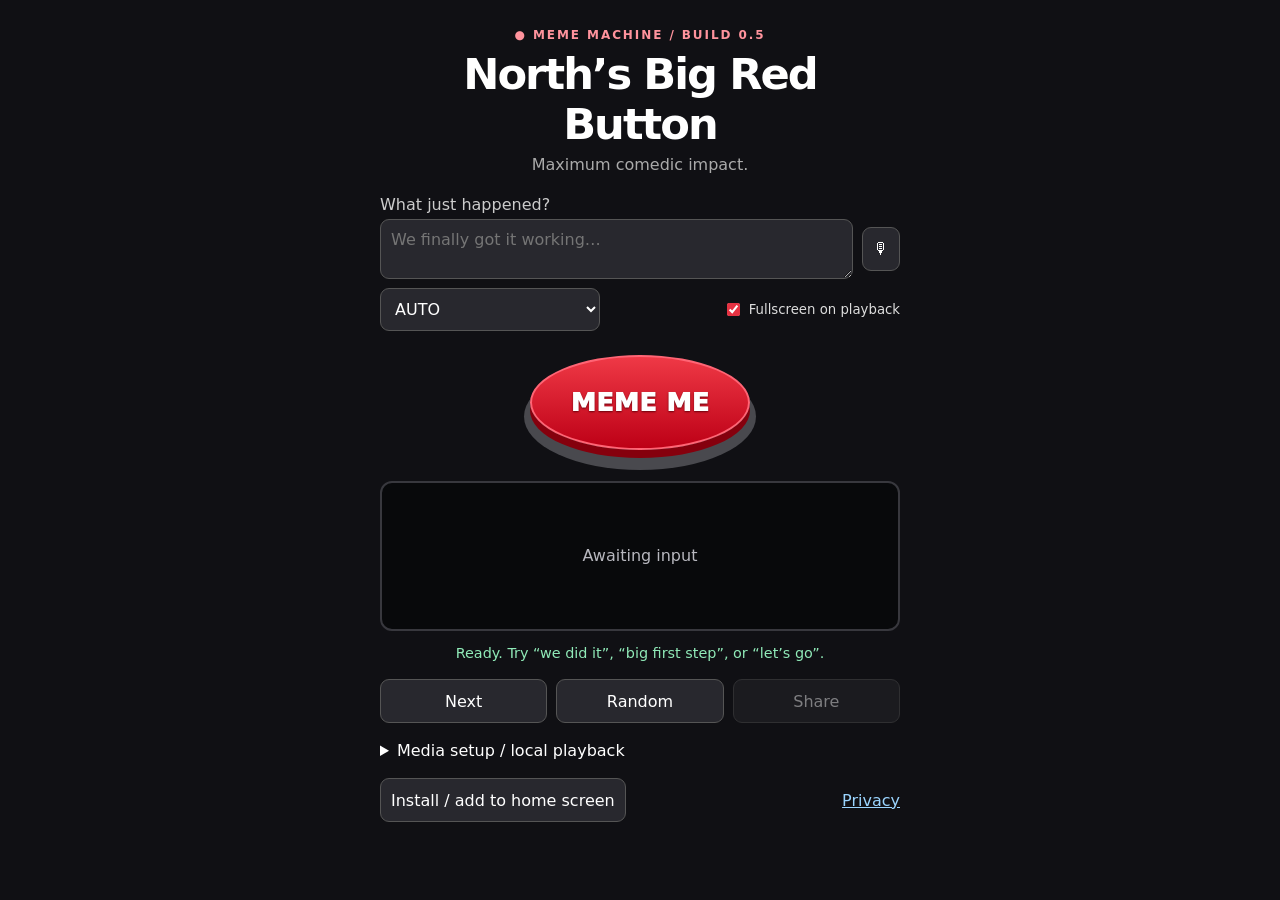
==== index.html @ 0ef01b96 "Release North’s Big Red Button 0.5 Ship original-audio media and offline PWA. Ensure connected launc" ====
<!doctype html>
<html lang="en">
<head>
<meta charset="utf-8">
<meta name="viewport" content="width=device-width, initial-scale=1, viewport-fit=cover">
<meta name="theme-color" content="#101014">
<meta name="description" content="Say what happened. Hit the big red button.">
<title>North’s Big Red Button | Meme Machine</title>
<link rel="manifest" href="/manifest.webmanifest">
<link rel="icon" href="/static/icons/icon-192.png">
<link rel="apple-touch-icon" href="/static/icons/icon-192.png">
<link rel="stylesheet" href="/static/app.css">
<script src="/static/config.js" defer></script>
<script src="/static/catalog.js" defer></script>
<script src="/static/matcher.js" defer></script>
<script src="/static/app.js" defer></script>
</head>
<body>
<main>
  <small class="eyebrow">● MEME MACHINE / BUILD 0.5</small>
  <h1>North’s Big Red Button</h1>
  <p class="tagline">Maximum comedic impact.</p>
  <form id="ask">
    <label for="q">What just happened?</label>
    <div class="input"><textarea id="q" rows="2" placeholder="We finally got it working…" maxlength="160"></textarea><button id="mic" type="button" aria-label="Speak meme request" aria-pressed="false">🎙</button></div>
    <div class="choices"><select id="mode" aria-label="Media format"><option value="auto">AUTO</option><option value="gif">GIF</option><option value="video">VIDEO (5–20 seconds)</option></select>
    <label><input id="full" type="checkbox" checked> Fullscreen on playback</label></div>
    <button id="fire" type="submit">MEME ME</button>
  </form>
  <section id="screen" aria-label="Meme player">
    <div id="stage"><p>Awaiting input</p></div>
    <div id="player-actions" hidden>
      <button id="replay" type="button" hidden>Replay</button>
      <button id="player-next" type="button">Next</button>
      <button id="exit" type="button" hidden>Exit fullscreen</button>
    </div>
  </section>
  <p id="status" role="status" aria-live="polite">Ready. Try “we did it”, “big first step”, or “let’s go”.</p>
  <nav aria-label="Meme controls"><button id="next" type="button">Next</button><button id="random" type="button">Random</button><button id="share" type="button" disabled>Share</button></nav>
  <p id="credit" hidden><a id="source" target="_blank" rel="noopener noreferrer">Original source</a><span id="credit-name"></span></p>
  <details>
    <summary>Media setup / local playback</summary>
    <label for="file">Open a GIF or a 5–20 second video from your device</label>
    <input id="file" type="file" accept="image/gif,video/*,.gif,.mp4,.webm,.mov,.m4v">
    <p class="fine" id="sources">Starter clips use archival NASA footage and audio. They are independent of GIPHY.</p>
  </details>
  <footer><button id="install" type="button">Install / add to home screen</button><a href="/privacy.html">Privacy</a></footer>
</main>
</body></html>
---- static/app.css ----
:root{color-scheme:dark;font:16px system-ui,sans-serif;background:#101014;color:#fff}
*{box-sizing:border-box}body{margin:0}main{max-width:560px;padding:24px 20px;margin:auto;text-align:center}
.eyebrow{font-size:.75rem;font-weight:750;letter-spacing:.16em;color:#ff939d}
h1{margin:.35rem 0 0;font-size:clamp(1.8rem,7vw,2.7rem);letter-spacing:-.045em}
.tagline{margin:.4rem 0 1.3rem;color:#aaa}form>label{display:block;text-align:left;color:#ccc;margin-bottom:5px}
.input,.choices,nav,footer{display:flex;align-items:center;gap:9px}.input textarea{flex:1;min-width:0}.choices{margin-top:9px;flex-wrap:wrap;justify-content:space-between}.choices label{font-size:.83rem;display:flex;align-items:center;gap:6px;color:#ddd}
textarea,select,button{font:inherit;color:#fff;background:#28282e;border:1px solid #555;border-radius:9px;padding:10px}
button{cursor:pointer;min-height:44px}button:disabled{cursor:default;opacity:.46}textarea{resize:vertical;min-height:60px}
:focus-visible{outline:3px solid #a2d8ff;outline-offset:3px}input[type=checkbox]{accent-color:#e63242}
#fire{display:block;margin:24px auto 31px;width:min(220px,90%);height:95px;border-radius:50%;background:linear-gradient(#ef3946,#bd0016);font-size:1.58rem;font-weight:950;box-shadow:0 8px #85000d,0 14px 0 6px #49494e;border:2px solid #ff6575;letter-spacing:.015em;text-shadow:0 1px 2px #69000c}
#fire:active{transform:translateY(4px)}#mic[aria-pressed=true]{background:#8a1622}
#screen{position:relative;background:#08090b;border:2px solid #38383e;border-radius:12px;min-height:150px;padding:9px;display:grid;place-items:center}
#stage{display:grid;place-items:center;width:100%;min-height:125px}#stage p{color:#b8b8bf}img,video{max-width:100%;max-height:50vh;display:block;border-radius:6px}video{width:100%;height:auto}
#player-actions:not([hidden]){display:flex;gap:8px;justify-content:center;flex-wrap:wrap}#player-actions button{min-height:38px}
#screen:not(.expanded) #player-next{display:none}
#screen.expanded{position:fixed;inset:0;z-index:10;border:0;border-radius:0;background:#000;display:flex;flex-direction:column;justify-content:center;gap:12px;padding:12px max(12px,env(safe-area-inset-right)) max(12px,env(safe-area-inset-bottom)) max(12px,env(safe-area-inset-left))}
#screen.expanded img,#screen.expanded video{max-height:75dvh;max-width:100%;object-fit:contain}body.expanded{overflow:hidden}
#status{color:#90eab8;overflow-wrap:anywhere;min-height:1.35em;font-size:.9rem}nav button{flex:1}
a{color:#9bd5ff}details{text-align:left;margin-top:18px}details label{display:block;margin:.75rem 0 .35rem}footer{justify-content:space-between;margin-top:18px}
#credit{font-size:.82rem;color:#ccc}.fine{font-size:.8rem;color:#b6b6bf}
[hidden]{display:none!important}

#stage .giphy-mark,#screen.expanded #stage .giphy-mark{width:150px;max-width:45vw;height:auto;margin-top:8px;border-radius:0}
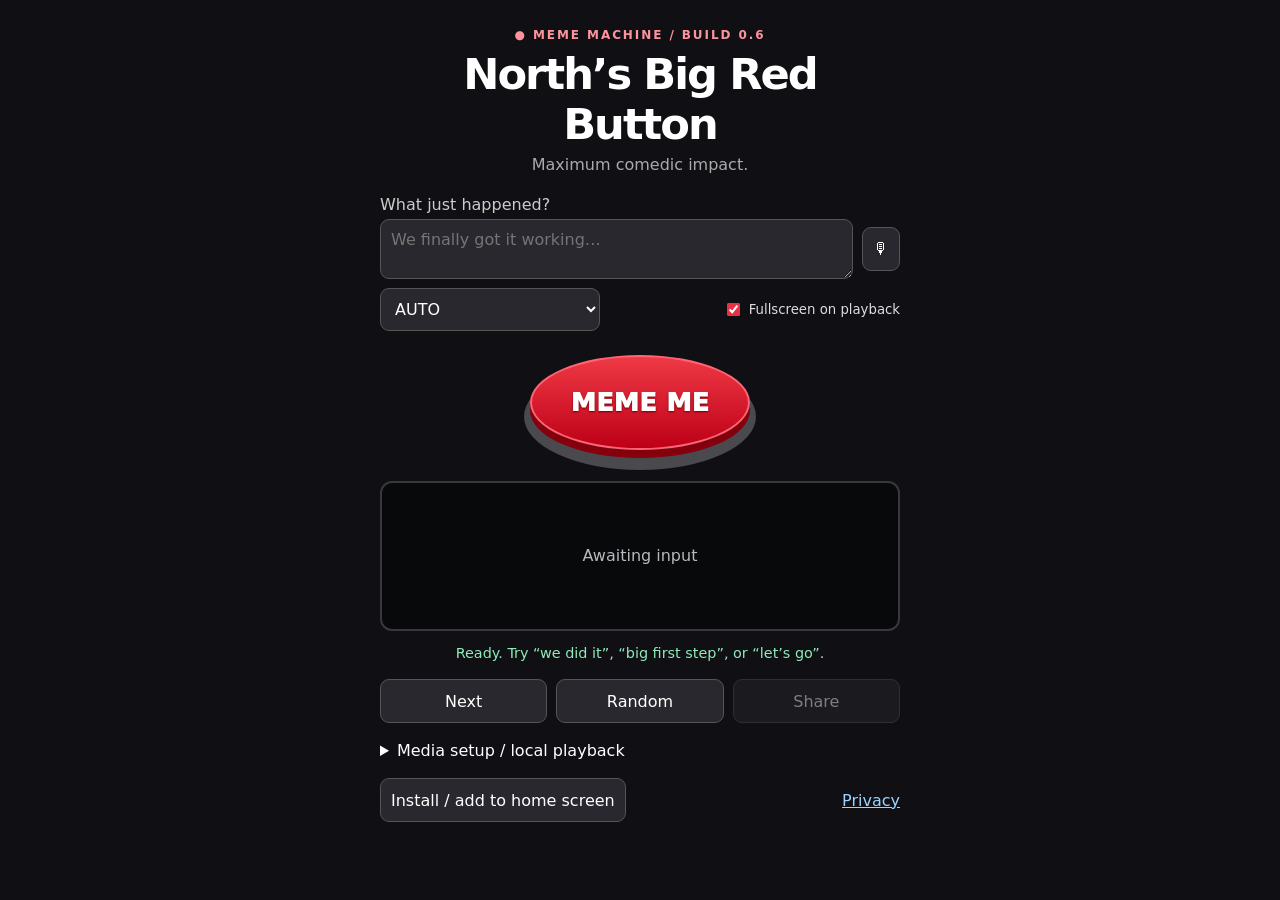
==== commit b261a074: "Stage Meme Machine 0.6 browser-side GIF search Preserve rollback behavior and rotate unmatched start" ====
--- a/index.html
+++ b/index.html
@@ -17,7 +17,7 @@
 </head>
 <body>
 <main>
-  <small class="eyebrow">● MEME MACHINE / BUILD 0.5</small>
+  <small class="eyebrow">● MEME MACHINE / BUILD 0.6</small>
   <h1>North’s Big Red Button</h1>
   <p class="tagline">Maximum comedic impact.</p>
   <form id="ask">
@@ -42,7 +42,7 @@
     <summary>Media setup / local playback</summary>
     <label for="file">Open a GIF or a 5–20 second video from your device</label>
     <input id="file" type="file" accept="image/gif,video/*,.gif,.mp4,.webm,.mov,.m4v">
-    <p class="fine" id="sources">Starter clips use archival NASA footage and audio. They are independent of GIPHY.</p>
+    <p class="fine" id="sources">Starter clips use archival NASA footage and audio. If the site has live GIF search enabled, unmatched AUTO and GIF searches can request GIFs from GIPHY. VIDEO uses the starter clips.</p>
   </details>
   <footer><button id="install" type="button">Install / add to home screen</button><a href="/privacy.html">Privacy</a></footer>
 </main>
